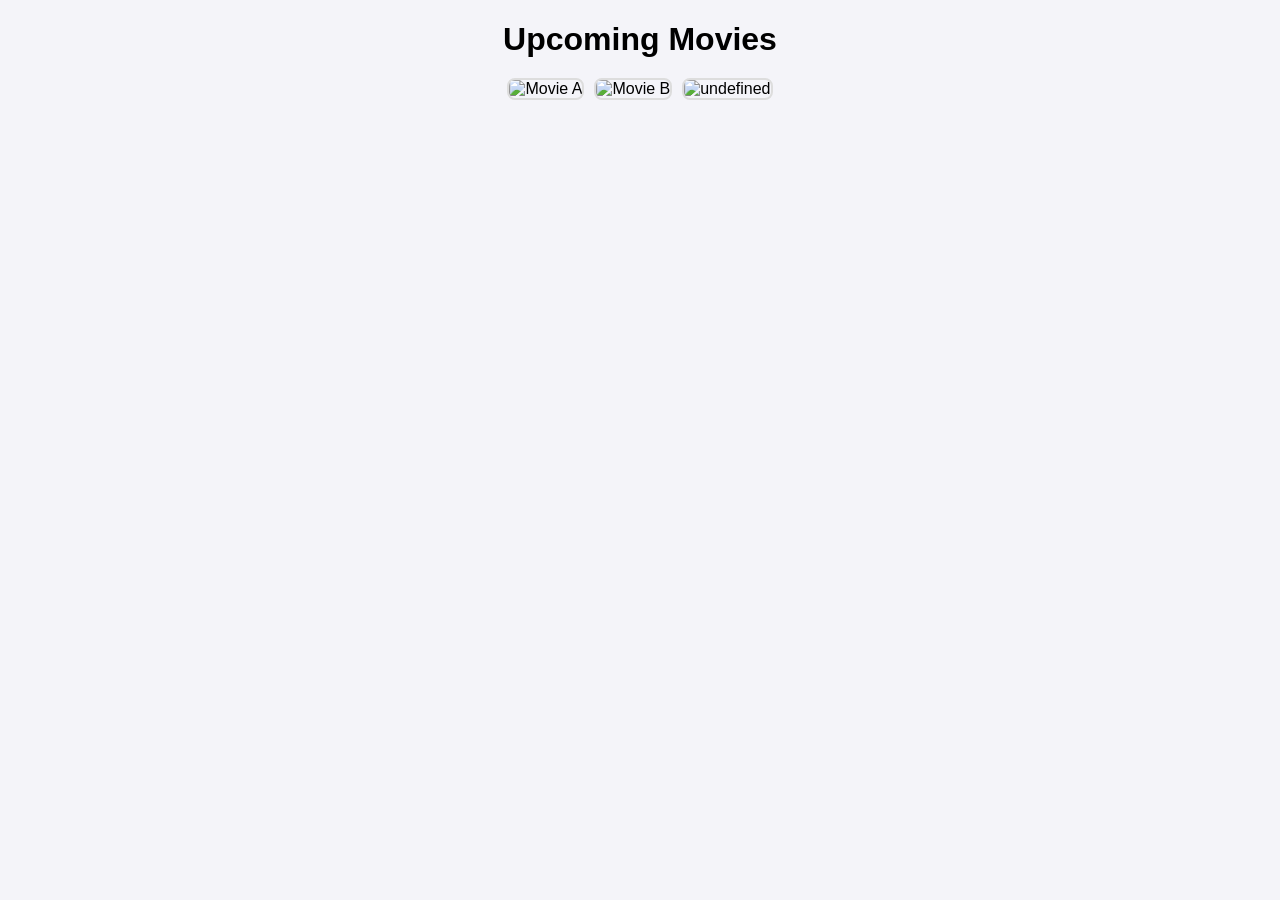
==== index.html @ 78a0d751 "add: mse r2" ====
<!DOCTYPE html>
<html lang="en">
<head>
    <meta charset="UTF-8">
    <meta name="viewport" content="width=device-width, initial-scale=1.0">
    <title>Movie Rating Predictor</title>
    <style>
        body {
            font-family: Arial, sans-serif;
            background-color: #f4f4f9;
            margin: 20px;
        }
        h1 {
            text-align: center;
            margin-bottom: 20px;
        }
        .gallery {
            display: flex;
            flex-wrap: wrap;
            gap: 10px;
            justify-content: center;
        }
        .gallery img {
            max-width: 150px;
            height: auto;
            cursor: pointer;
            border: 2px solid #ddd;
            border-radius: 8px;
            transition: transform 0.2s ease;
        }
        .gallery img:hover {
            transform: scale(1.1);
            border-color: #007BFF;
        }
        .modal {
            display: none;
            position: fixed;
            top: 50%;
            left: 50%;
            transform: translate(-50%, -50%);
            z-index: 1000;
            background: white;
            padding: 20px;
            border-radius: 10px;
            box-shadow: 0 0 10px rgba(0, 0, 0, 0.25);
        }
        .modal-header {
            font-size: 20px;
            margin-bottom: 10px;
        }
        .modal-content {
            font-size: 16px;
        }
        .modal-close {
            position: absolute;
            top: 10px;
            right: 10px;
            background: red;
            color: white;
            border: none;
            border-radius: 50%;
            width: 30px;
            height: 30px;
            cursor: pointer;
            text-align: center;
            line-height: 30px;
            font-size: 18px;
        }
    </style>
</head>
<body>
    <h1>Upcoming Movies</h1>
    <div class="gallery" id="gallery"></div>

    <!-- Modal for Movie Details -->
    <div class="modal" id="movieModal">
        <button class="modal-close" id="modalClose">&times;</button>
        <div class="modal-header" id="modalTitle"></div>
        <div class="modal-content" id="modalDetails"></div>
    </div>

    <script src="script.js"></script>
</body>
</html>
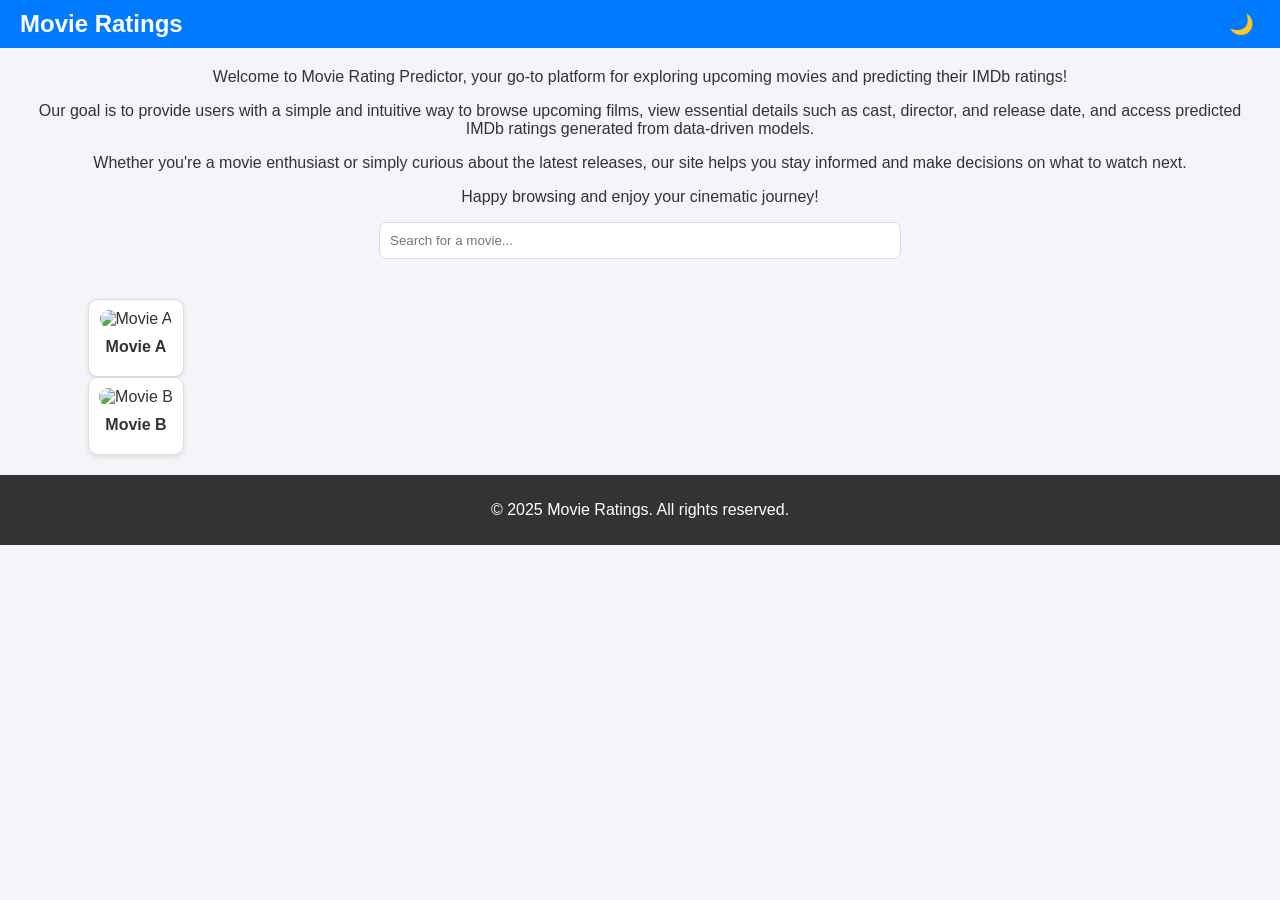
==== commit 5b557017: "add: ui" ====
--- a/index.html
+++ b/index.html
@@ -4,73 +4,44 @@
     <meta charset="UTF-8">
     <meta name="viewport" content="width=device-width, initial-scale=1.0">
     <title>Movie Rating Predictor</title>
-    <style>
-        body {
-            font-family: Arial, sans-serif;
-            background-color: #f4f4f9;
-            margin: 20px;
-        }
-        h1 {
-            text-align: center;
-            margin-bottom: 20px;
-        }
-        .gallery {
-            display: flex;
-            flex-wrap: wrap;
-            gap: 10px;
-            justify-content: center;
-        }
-        .gallery img {
-            max-width: 150px;
-            height: auto;
-            cursor: pointer;
-            border: 2px solid #ddd;
-            border-radius: 8px;
-            transition: transform 0.2s ease;
-        }
-        .gallery img:hover {
-            transform: scale(1.1);
-            border-color: #007BFF;
-        }
-        .modal {
-            display: none;
-            position: fixed;
-            top: 50%;
-            left: 50%;
-            transform: translate(-50%, -50%);
-            z-index: 1000;
-            background: white;
-            padding: 20px;
-            border-radius: 10px;
-            box-shadow: 0 0 10px rgba(0, 0, 0, 0.25);
-        }
-        .modal-header {
-            font-size: 20px;
-            margin-bottom: 10px;
-        }
-        .modal-content {
-            font-size: 16px;
-        }
-        .modal-close {
-            position: absolute;
-            top: 10px;
-            right: 10px;
-            background: red;
-            color: white;
-            border: none;
-            border-radius: 50%;
-            width: 30px;
-            height: 30px;
-            cursor: pointer;
-            text-align: center;
-            line-height: 30px;
-            font-size: 18px;
-        }
-    </style>
+    <link rel="stylesheet" href="styles.css">
 </head>
 <body>
-    <h1>Upcoming Movies</h1>
-    <div class="gallery" id="gallery"></div>
+    <!-- Header -->
+    <header>
+        <nav>
+            <div class="logo">Movie Ratings</div>
+            <button id="themeToggle">🌙</button>
+        </nav>
+    </header>
+
+    <!-- Search Bar -->
+    <section id="search">
+        <p>
+            Welcome to Movie Rating Predictor, your go-to platform for exploring upcoming movies and predicting their IMDb ratings!
+        </p>
+        <p>
+            Our goal is to provide users with a simple and intuitive way to browse upcoming films, view essential details such as cast, director, and release date, and access predicted IMDb ratings generated from data-driven models.
+        </p>
+        <p>
+            Whether you're a movie enthusiast or simply curious about the latest releases, our site helps you stay informed and make decisions on what to watch next.
+        </p>
+        <p>
+            Happy browsing and enjoy your cinematic journey!
+        </p>
+        <input type="text" id="searchBar" placeholder="Search for a movie..." />
+    </section>
+
+    <!-- Movie Gallery -->
+    <section id="home" class="gallery">
+        <div id="loadingSpinner" class="spinner"></div>
+        <div id="gallery"></div>
+    </section>
+
+    <!-- Footer -->
+    <footer>
+        <p>&copy; 2025 Movie Ratings. All rights reserved.</p>
+    </footer>
 
     <!-- Modal for Movie Details -->
     <div class="modal" id="movieModal">
--- a/styles.css
+++ b/styles.css
@@ -0,0 +1,176 @@
+/* General Styles */
+body {
+    font-family: Arial, sans-serif;
+    margin: 0;
+    padding: 0;
+    background-color: #f4f4f9;
+    color: #333;
+}
+
+/* Header */
+header {
+    background-color: #007BFF;
+    padding: 10px 20px;
+    color: white;
+}
+
+header .logo {
+    font-size: 24px;
+    font-weight: bold;
+}
+
+header nav {
+    display: flex;
+    justify-content: space-between;
+    align-items: center;
+}
+
+header .nav-links {
+    list-style: none;
+    display: flex;
+    gap: 15px;
+}
+
+header .nav-links li {
+    display: inline;
+}
+
+header .nav-links a {
+    text-decoration: none;
+    color: white;
+    font-weight: bold;
+}
+
+/* Theme Toggle */
+#themeToggle {
+    background: none;
+    border: none;
+    color: white;
+    cursor: pointer;
+    font-size: 20px;
+}
+
+/* Search Bar */
+#search {
+    margin: 20px;
+    text-align: center;
+}
+
+#searchBar {
+    padding: 10px;
+    width: 80%;
+    max-width: 500px;
+    border: 1px solid #ddd;
+    border-radius: 8px;
+}
+
+/* Gallery - Responsive Grid Layout */
+.gallery {
+    display: grid; /* Use CSS Grid */
+    grid-template-columns: repeat(auto-fill, minmax(200px, 1fr)); /* Flexible columns */
+    gap: 20px; /* Spacing between cards */
+    padding: 20px; /* Padding around the grid */
+    justify-content: center; /* Center align content */
+}
+
+/* Gallery - Responsive Grid Layout */
+.gallery {
+    display: grid; /* Enable grid layout */
+    grid-template-columns: repeat(auto-fill, minmax(200px, 1fr)); /* Flexible column layout */
+    gap: 20px; /* Spacing between items */
+    padding: 20px; /* Padding around the grid */
+    justify-items: center; /* Center-align items within the grid cells */
+}
+
+/* Card Styles */
+.gallery .card {
+    border: 1px solid #ddd;
+    border-radius: 10px;
+    padding: 10px;
+    text-align: center;
+    background: white;
+    box-shadow: 0 2px 5px rgba(0, 0, 0, 0.1);
+    transition: transform 0.2s ease, box-shadow 0.2s ease;
+}
+
+.gallery .card img {
+    width: 100%; /* Ensure images fit within the card */
+    height: auto;
+    border-radius: 10px;
+    object-fit: cover; /* Maintain aspect ratio of images */
+}
+
+.gallery .card h3 {
+    font-size: 16px;
+    margin: 10px 0;
+}
+
+.gallery .card:hover {
+    transform: translateY(-5px);
+    box-shadow: 0 4px 8px rgba(0, 0, 0, 0.2);
+}
+
+
+.spinner {
+    display: none;
+    margin: 20px auto;
+    border: 4px solid #f4f4f9;
+    border-top: 4px solid #007BFF;
+    border-radius: 50%;
+    width: 40px;
+    height: 40px;
+    animation: spin 1s linear infinite;
+}
+
+@keyframes spin {
+    0% { transform: rotate(0deg); }
+    100% { transform: rotate(360deg); }
+}
+
+/* Modal */
+.modal {
+    display: none;
+    position: fixed;
+    top: 50%;
+    left: 50%;
+    transform: translate(-50%, -50%);
+    z-index: 1000;
+    background: white;
+    padding: 20px;
+    border-radius: 10px;
+    box-shadow: 0 0 10px rgba(0, 0, 0, 0.25);
+}
+
+.modal-header {
+    font-size: 20px;
+    margin-bottom: 10px;
+}
+
+.modal-close {
+    position: absolute;
+    top: 10px;
+    right: 10px;
+    background: red;
+    color: white;
+    border: none;
+    border-radius: 50%;
+    cursor: pointer;
+}
+
+/* Footer */
+footer {
+    background: #333;
+    color: white;
+    text-align: center;
+    padding: 10px;
+}
+
+footer .social-icons img {
+    width: 24px;
+    margin: 0 5px;
+    cursor: pointer;
+}
+
+footer .social-icons img:hover {
+    opacity: 0.8;
+}
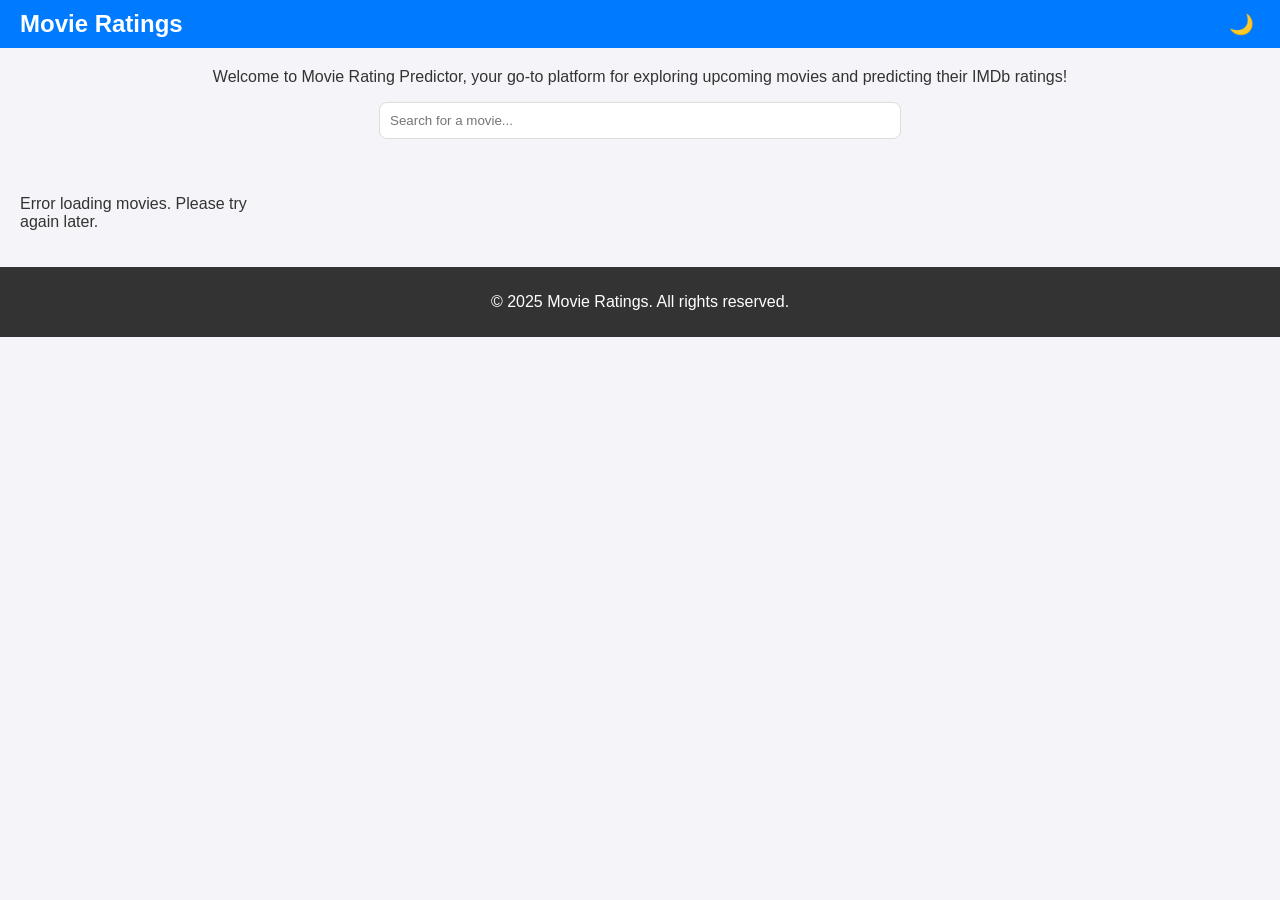
==== commit 5b95d8bd: "add: link" ====
--- a/index.html
+++ b/index.html
@@ -20,15 +20,6 @@
         <p>
             Welcome to Movie Rating Predictor, your go-to platform for exploring upcoming movies and predicting their IMDb ratings!
         </p>
-        <p>
-            Our goal is to provide users with a simple and intuitive way to browse upcoming films, view essential details such as cast, director, and release date, and access predicted IMDb ratings generated from data-driven models.
-        </p>
-        <p>
-            Whether you're a movie enthusiast or simply curious about the latest releases, our site helps you stay informed and make decisions on what to watch next.
-        </p>
-        <p>
-            Happy browsing and enjoy your cinematic journey!
-        </p>
         <input type="text" id="searchBar" placeholder="Search for a movie..." />
     </section>
 
@@ -43,13 +34,6 @@
         <p>&copy; 2025 Movie Ratings. All rights reserved.</p>
     </footer>
 
-    <!-- Modal for Movie Details -->
-    <div class="modal" id="movieModal">
-        <button class="modal-close" id="modalClose">&times;</button>
-        <div class="modal-header" id="modalTitle"></div>
-        <div class="modal-content" id="modalDetails"></div>
-    </div>
-
     <script src="script.js"></script>
 </body>
 </html>
--- a/styles.css
+++ b/styles.css
@@ -25,22 +25,6 @@
     align-items: center;
 }
 
-header .nav-links {
-    list-style: none;
-    display: flex;
-    gap: 15px;
-}
-
-header .nav-links li {
-    display: inline;
-}
-
-header .nav-links a {
-    text-decoration: none;
-    color: white;
-    font-weight: bold;
-}
-
 /* Theme Toggle */
 #themeToggle {
     background: none;
@@ -66,20 +50,11 @@
 
 /* Gallery - Responsive Grid Layout */
 .gallery {
-    display: grid; /* Use CSS Grid */
-    grid-template-columns: repeat(auto-fill, minmax(200px, 1fr)); /* Flexible columns */
-    gap: 20px; /* Spacing between cards */
-    padding: 20px; /* Padding around the grid */
-    justify-content: center; /* Center align content */
-}
-
-/* Gallery - Responsive Grid Layout */
-.gallery {
-    display: grid; /* Enable grid layout */
-    grid-template-columns: repeat(auto-fill, minmax(200px, 1fr)); /* Flexible column layout */
-    gap: 20px; /* Spacing between items */
-    padding: 20px; /* Padding around the grid */
-    justify-items: center; /* Center-align items within the grid cells */
+    display: grid;
+    grid-template-columns: repeat(auto-fill, minmax(200px, 1fr));
+    gap: 20px;
+    padding: 20px;
+    justify-items: center;
 }
 
 /* Card Styles */
@@ -94,10 +69,9 @@
 }
 
 .gallery .card img {
-    width: 100%; /* Ensure images fit within the card */
-    height: auto;
+    width: 100%;
     border-radius: 10px;
-    object-fit: cover; /* Maintain aspect ratio of images */
+    object-fit: cover;
 }
 
 .gallery .card h3 {
@@ -110,7 +84,7 @@
     box-shadow: 0 4px 8px rgba(0, 0, 0, 0.2);
 }
 
-
+/* Spinner */
 .spinner {
     display: none;
     margin: 20px auto;
@@ -127,36 +101,6 @@
     100% { transform: rotate(360deg); }
 }
 
-/* Modal */
-.modal {
-    display: none;
-    position: fixed;
-    top: 50%;
-    left: 50%;
-    transform: translate(-50%, -50%);
-    z-index: 1000;
-    background: white;
-    padding: 20px;
-    border-radius: 10px;
-    box-shadow: 0 0 10px rgba(0, 0, 0, 0.25);
-}
-
-.modal-header {
-    font-size: 20px;
-    margin-bottom: 10px;
-}
-
-.modal-close {
-    position: absolute;
-    top: 10px;
-    right: 10px;
-    background: red;
-    color: white;
-    border: none;
-    border-radius: 50%;
-    cursor: pointer;
-}
-
 /* Footer */
 footer {
     background: #333;
@@ -164,13 +108,3 @@
     text-align: center;
     padding: 10px;
 }
-
-footer .social-icons img {
-    width: 24px;
-    margin: 0 5px;
-    cursor: pointer;
-}
-
-footer .social-icons img:hover {
-    opacity: 0.8;
-}
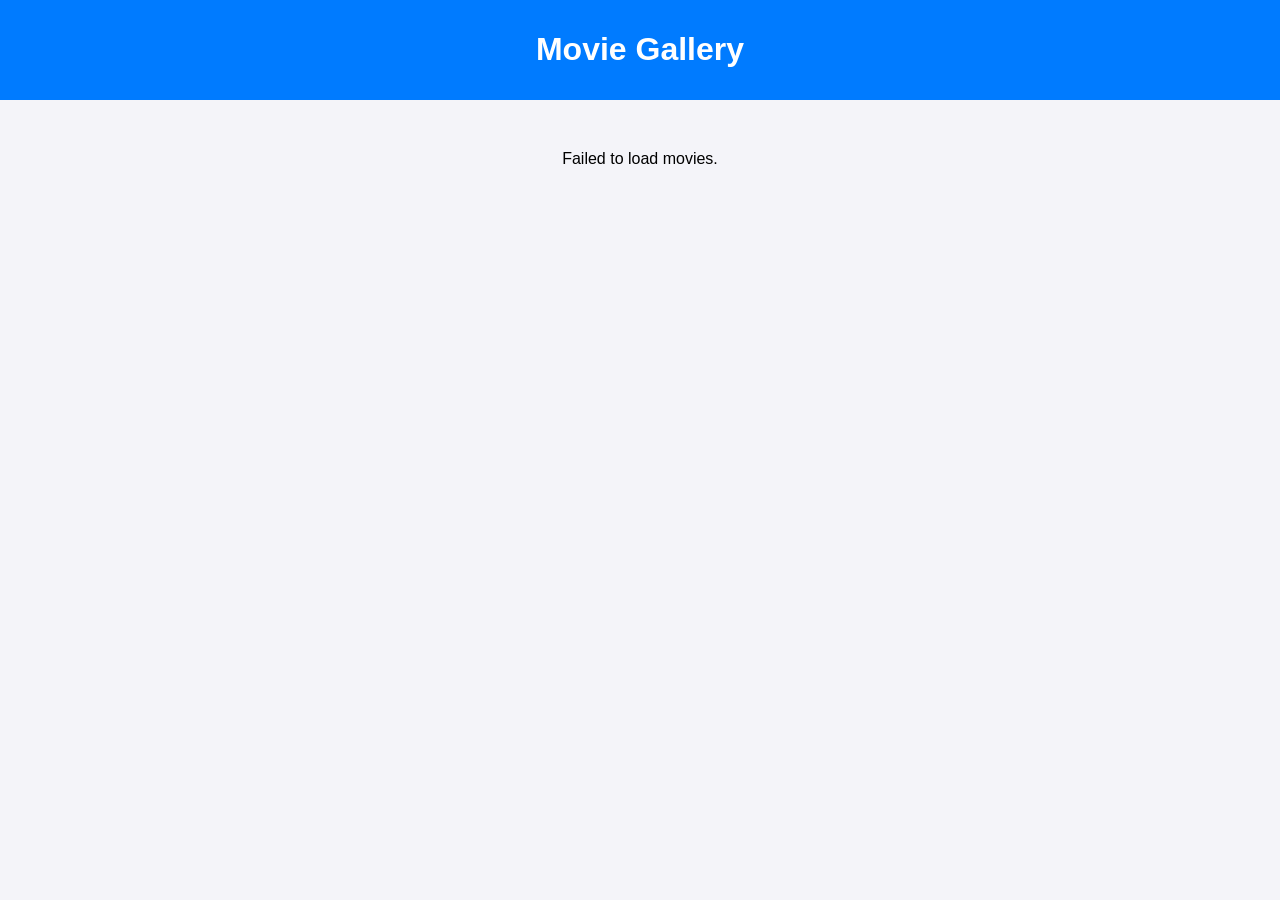
==== commit dfbaf242: "add: zero values" ====
--- a/index.html
+++ b/index.html
@@ -3,37 +3,126 @@
 <head>
     <meta charset="UTF-8">
     <meta name="viewport" content="width=device-width, initial-scale=1.0">
-    <title>Movie Rating Predictor</title>
-    <link rel="stylesheet" href="styles.css">
+    <title>Movie Gallery</title>
+    <style>
+        body {
+            font-family: Arial, sans-serif;
+            margin: 0;
+            padding: 0;
+            background-color: #f4f4f9;
+        }
+
+        header {
+            background-color: #007BFF;
+            color: white;
+            text-align: center;
+            padding: 10px;
+        }
+
+        .gallery {
+            display: flex;
+            flex-wrap: wrap;
+            gap: 20px;
+            padding: 20px;
+            justify-content: center;
+        }
+
+        .card {
+            border: 1px solid #ddd;
+            border-radius: 8px;
+            background: white;
+            padding: 10px;
+            width: 200px;
+            text-align: center;
+            box-shadow: 0 2px 4px rgba(0, 0, 0, 0.1);
+        }
+
+        .card img {
+            width: 100%;
+            border-radius: 8px;
+            object-fit: cover;
+        }
+
+        .card h3 {
+            font-size: 16px;
+            margin: 10px 0;
+        }
+
+        .card p {
+            font-size: 14px;
+            color: #555;
+        }
+
+        .spinner {
+            text-align: center;
+            margin-top: 50px;
+        }
+    </style>
 </head>
 <body>
-    <!-- Header -->
     <header>
-        <nav>
-            <div class="logo">Movie Ratings</div>
-            <button id="themeToggle">🌙</button>
-        </nav>
+        <h1>Movie Gallery</h1>
     </header>
 
-    <!-- Search Bar -->
-    <section id="search">
-        <p>
-            Welcome to Movie Rating Predictor, your go-to platform for exploring upcoming movies and predicting their IMDb ratings!
-        </p>
-        <input type="text" id="searchBar" placeholder="Search for a movie..." />
-    </section>
+    <div class="spinner" id="spinner">Loading...</div>
+    <div class="gallery" id="gallery"></div>
 
-    <!-- Movie Gallery -->
-    <section id="home" class="gallery">
-        <div id="loadingSpinner" class="spinner"></div>
-        <div id="gallery"></div>
-    </section>
+    <script>
+        const csvUrl = "https://raw.githubusercontent.com/MartinEBravo/movie-rating-predictor-service/main/movies.csv";
 
-    <!-- Footer -->
-    <footer>
-        <p>&copy; 2025 Movie Ratings. All rights reserved.</p>
-    </footer>
+        async function fetchCSV(url) {
+            const response = await fetch(url);
+            const csvText = await response.text();
+            
+            // Split rows by newline and columns by semicolon
+            const rows = csvText.split("\n").map(row => row.split(";"));
+            const headers = rows[0];
+            const data = rows.slice(1).map(row => {
+                const obj = {};
+                row.forEach((value, index) => {
+                    obj[headers[index].trim()] = value.trim();
+                });
+                return obj;
+            });
+            return data;
+        }
 
-    <script src="script.js"></script>
+        async function displayMovies() {
+            const spinner = document.getElementById("spinner");
+            const gallery = document.getElementById("gallery");
+
+            try {
+                const movies = await fetchCSV(csvUrl);
+
+                gallery.innerHTML = ""; // Clear spinner
+                spinner.style.display = "none";
+
+                movies.forEach(movie => {
+                    // Handle missing values with fallbacks
+                    const title = movie["title"] || "Unknown Title";
+                    const rating = movie["predicted_rating"] || "N/A";
+                    const poster = movie["poster_path"]
+                        ? `https://image.tmdb.org/t/p/w200${movie["poster_path"]}`
+                        : "https://via.placeholder.com/200x300?text=No+Image";
+
+                    const card = document.createElement("div");
+                    card.className = "card";
+
+                    card.innerHTML = `
+                        <img src="${poster}" alt="${title}">
+                        <h3>${title}</h3>
+                        <p>Predicted Rating: ${rating}</p>
+                    `;
+
+                    gallery.appendChild(card);
+                });
+            } catch (error) {
+                console.error("Error fetching or parsing CSV:", error);
+                spinner.textContent = "Failed to load movies.";
+            }
+        }
+
+        document.addEventListener("DOMContentLoaded", displayMovies);
+    </script>
 </body>
 </html>
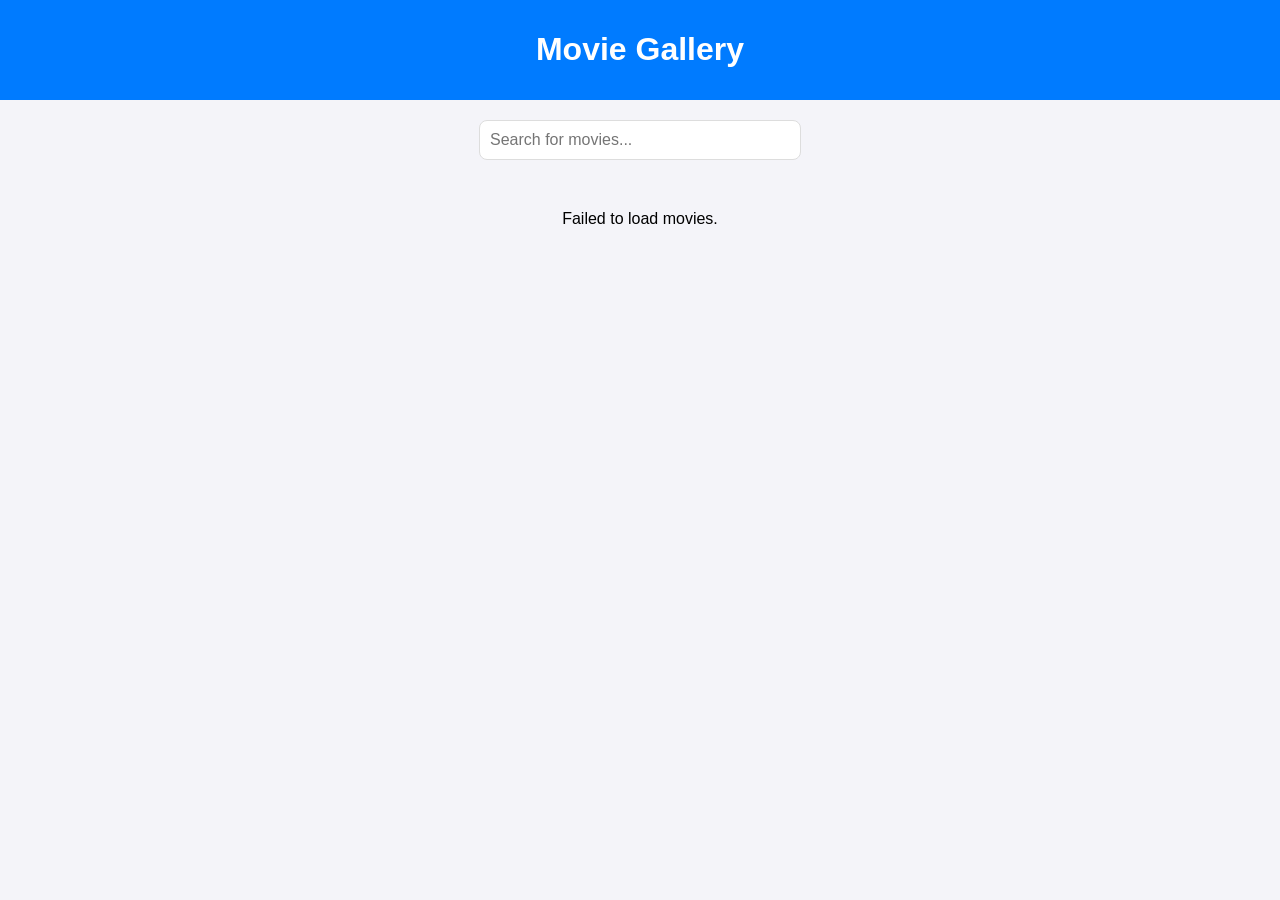
==== commit bcdfdf34: "add: webapp" ====
--- a/index.html
+++ b/index.html
@@ -17,6 +17,19 @@
             color: white;
             text-align: center;
             padding: 10px;
+        }
+
+        .search-bar {
+            text-align: center;
+            margin: 20px;
+        }
+
+        .search-bar input {
+            padding: 10px;
+            width: 300px;
+            font-size: 16px;
+            border: 1px solid #ddd;
+            border-radius: 8px;
         }
 
         .gallery {
@@ -64,6 +77,10 @@
         <h1>Movie Gallery</h1>
     </header>
 
+    <div class="search-bar">
+        <input type="text" id="search" placeholder="Search for movies...">
+    </div>
+
     <div class="spinner" id="spinner">Loading...</div>
     <div class="gallery" id="gallery"></div>
 
@@ -74,7 +91,6 @@
             const response = await fetch(url);
             const csvText = await response.text();
             
-            // Split rows by newline and columns by semicolon
             const rows = csvText.split("\n").map(row => row.split(";"));
             const headers = rows[0];
             const data = rows.slice(1).map(row => {
@@ -87,34 +103,45 @@
             return data;
         }
 
+        function createMovieCard(movie) {
+            const title = movie["title"] || "Unknown Title";
+            const rating = movie["predicted_rating"] || "N/A";
+            const poster = movie["poster_path"]
+                ? `https://image.tmdb.org/t/p/w200${movie["poster_path"]}`
+                : "https://upload.wikimedia.org/wikipedia/commons/thumb/a/ac/No_image_available.svg/1024px-No_image_available.svg.png";
+            const imdbLink = movie["imdb_id"] ? `https://www.imdb.com/title/${movie["imdb_id"]}` : "#";
+
+            return `
+                <div class="card">
+                    <img src="${poster}" alt="${title}">
+                    <h3>${title}</h3>
+                    <p>Predicted Rating: ${rating}</p>
+                    <a href="${imdbLink}" target="_blank">View on IMDb</a>
+                </div>
+            `;
+        }
+
         async function displayMovies() {
             const spinner = document.getElementById("spinner");
             const gallery = document.getElementById("gallery");
+            const searchInput = document.getElementById("search");
 
             try {
                 const movies = await fetchCSV(csvUrl);
-
-                gallery.innerHTML = ""; // Clear spinner
                 spinner.style.display = "none";
 
-                movies.forEach(movie => {
-                    // Handle missing values with fallbacks
-                    const title = movie["title"] || "Unknown Title";
-                    const rating = movie["predicted_rating"] || "N/A";
-                    const poster = movie["poster_path"]
-                        ? `https://image.tmdb.org/t/p/w200${movie["poster_path"]}`
-                        : "https://via.placeholder.com/200x300?text=No+Image";
+                function renderGallery(filteredMovies) {
+                    gallery.innerHTML = filteredMovies.map(createMovieCard).join("");
+                }
 
-                    const card = document.createElement("div");
-                    card.className = "card";
+                renderGallery(movies);
 
-                    card.innerHTML = `
-                        <img src="${poster}" alt="${title}">
-                        <h3>${title}</h3>
-                        <p>Predicted Rating: ${rating}</p>
-                    `;
-
-                    gallery.appendChild(card);
+                searchInput.addEventListener("input", event => {
+                    const searchTerm = event.target.value.toLowerCase();
+                    const filteredMovies = movies.filter(movie =>
+                        (movie["title"] || "").toLowerCase().includes(searchTerm)
+                    );
+                    renderGallery(filteredMovies);
                 });
             } catch (error) {
                 console.error("Error fetching or parsing CSV:", error);
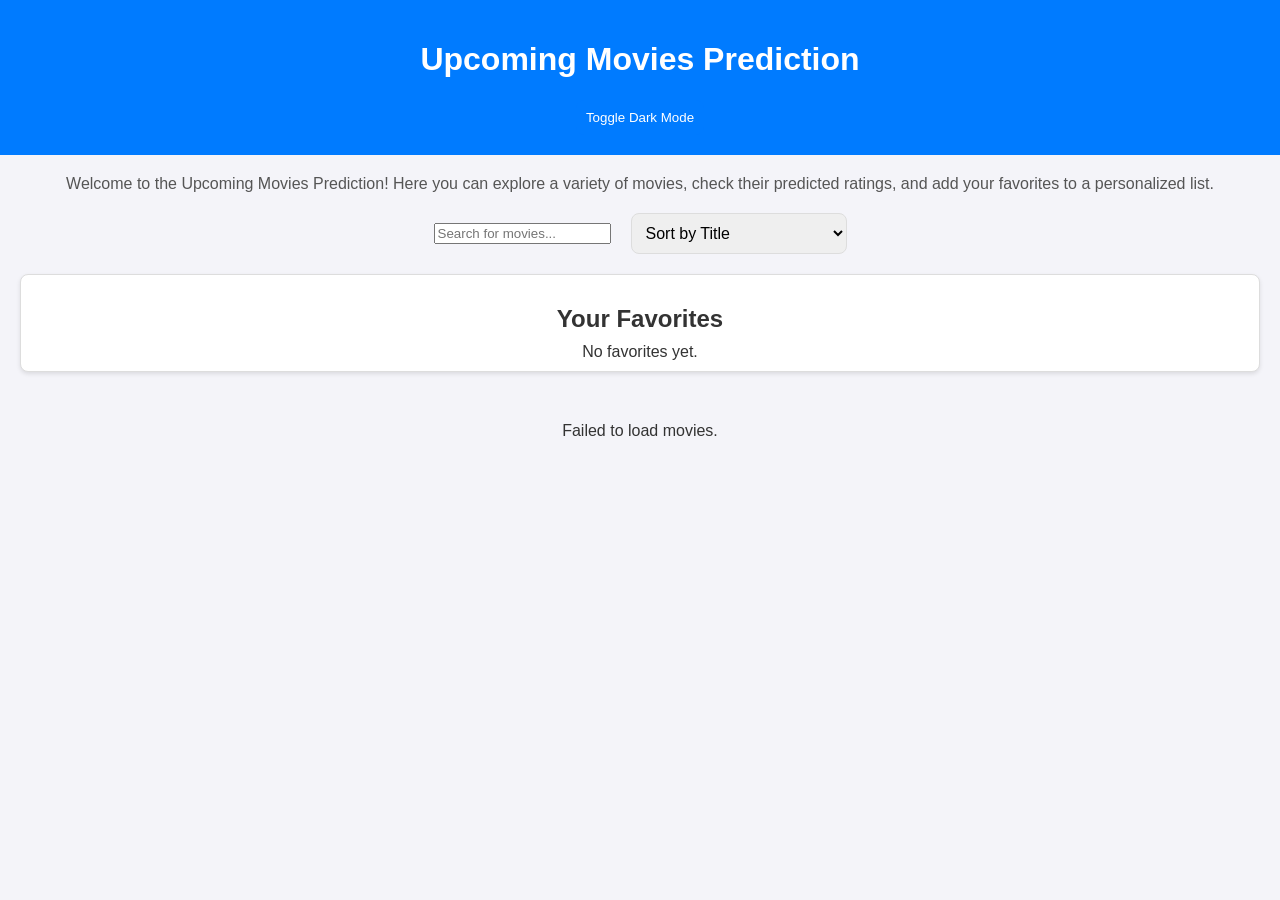
==== commit 6078324c: "add: enhanced website" ====
--- a/index.html
+++ b/index.html
@@ -3,33 +3,55 @@
 <head>
     <meta charset="UTF-8">
     <meta name="viewport" content="width=device-width, initial-scale=1.0">
-    <title>Movie Gallery</title>
+    <title>Upcoming Movies Prediction</title>
     <style>
         body {
             font-family: Arial, sans-serif;
             margin: 0;
             padding: 0;
             background-color: #f4f4f9;
+            color: #333;
         }
 
         header {
             background-color: #007BFF;
             color: white;
             text-align: center;
+            padding: 20px 10px;
+            position: sticky;
+            top: 0;
+            z-index: 1000;
+        }
+
+        .description {
+            text-align: center;
+            margin: 20px;
+            font-size: 16px;
+            color: #555;
+        }
+
+        .controls {
+            display: flex;
+            justify-content: center;
+            align-items: center;
+            gap: 20px;
+            margin: 20px;
+        }
+
+        .search-bar input, .sort-dropdown {
             padding: 10px;
-        }
-
-        .search-bar {
-            text-align: center;
-            margin: 20px;
-        }
-
-        .search-bar input {
-            padding: 10px;
-            width: 300px;
             font-size: 16px;
             border: 1px solid #ddd;
             border-radius: 8px;
+        }
+
+        .theme-toggle {
+            padding: 10px;
+            background-color: #007BFF;
+            color: white;
+            border: none;
+            border-radius: 8px;
+            cursor: pointer;
         }
 
         .gallery {
@@ -48,12 +70,21 @@
             width: 200px;
             text-align: center;
             box-shadow: 0 2px 4px rgba(0, 0, 0, 0.1);
+            transition: transform 0.3s ease, box-shadow 0.3s ease;
+            overflow: hidden;
+            position: relative;
+        }
+
+        .card:hover {
+            transform: scale(1.05);
+            box-shadow: 0 4px 8px rgba(0, 0, 0, 0.2);
         }
 
         .card img {
             width: 100%;
             border-radius: 8px;
             object-fit: cover;
+            cursor: pointer;
         }
 
         .card h3 {
@@ -61,24 +92,106 @@
             margin: 10px 0;
         }
 
-        .card p {
+        .rating {
             font-size: 14px;
-            color: #555;
+            margin: 10px 0;
+        }
+
+        .stars {
+            color: #FFD700;
+        }
+
+        .card .genres {
+            display: flex;
+            flex-wrap: wrap;
+            gap: 5px;
+            justify-content: center;
+        }
+
+        .card .genres span {
+            padding: 5px 10px;
+            background-color: #f0f0f0;
+            border-radius: 5px;
+            font-size: 12px;
+            cursor: pointer;
+            transition: background-color 0.3s;
+        }
+
+        .card .genres span:hover {
+            background-color: #007BFF;
+            color: white;
+        }
+
+        .favorites {
+            margin: 20px;
+            padding: 10px;
+            border: 1px solid #ddd;
+            border-radius: 8px;
+            background-color: white;
+            box-shadow: 0 2px 4px rgba(0, 0, 0, 0.1);
+        }
+
+        .favorites h2 {
+            text-align: center;
+            margin-bottom: 10px;
+        }
+
+        .favorites-list {
+            display: flex;
+            flex-wrap: wrap;
+            gap: 20px;
+            justify-content: center;
         }
 
         .spinner {
             text-align: center;
             margin-top: 50px;
+        }
+
+        .dark-mode {
+            background-color: #1e1e1e;
+            color: #ccc;
+        }
+
+        .dark-mode .card {
+            background-color: #333;
+            border-color: #555;
+        }
+
+        .dark-mode .theme-toggle {
+            background-color: #555;
+            color: #ddd;
+        }
+
+        .dark-mode .sort-dropdown {
+            background-color: #333;
+            color: #ccc;
+            border-color: #555;
         }
     </style>
 </head>
 <body>
     <header>
-        <h1>Movie Gallery</h1>
+        <h1>Upcoming Movies Prediction</h1>
+        <button class="theme-toggle" id="theme-toggle">Toggle Dark Mode</button>
     </header>
 
-    <div class="search-bar">
+    <div class="description">
+        Welcome to the Upcoming Movies Prediction! Here you can explore a variety of movies, check their predicted ratings, and add your favorites to a personalized list.
+    </div>
+
+    <div class="controls">
         <input type="text" id="search" placeholder="Search for movies...">
+        <select id="sort" class="sort-dropdown">
+            <option value="title">Sort by Title</option>
+            <option value="rating">Sort by Predicted Rating</option>
+            <option value="year">Sort by Release Year</option>
+        </select>
+    </div>
+
+    <div class="favorites" id="favorites">
+        <h2>Your Favorites</h2>
+        <div id="favorites-list" class="favorites-list">No favorites yet.</div>
     </div>
 
     <div class="spinner" id="spinner">Loading...</div>
@@ -86,11 +199,11 @@
 
     <script>
         const csvUrl = "https://raw.githubusercontent.com/MartinEBravo/movie-rating-predictor-service/main/movies.csv";
+        const favorites = [];
 
         async function fetchCSV(url) {
             const response = await fetch(url);
             const csvText = await response.text();
-            
             const rows = csvText.split("\n").map(row => row.split(";"));
             const headers = rows[0];
             const data = rows.slice(1).map(row => {
@@ -105,7 +218,10 @@
 
         function createMovieCard(movie) {
             const title = movie["title"] || "Unknown Title";
-            const rating = movie["predicted_rating"] || "N/A";
+            const rating = parseFloat(movie["predicted_rating"] || 0).toFixed(1);
+            const stars = "⭐".repeat(Math.round(rating));
+            const year = movie["release_year"] || "Unknown Year";
+            const genres = (movie["genres"] || "").split(",").map(genre => genre.trim());
             const poster = movie["poster_path"]
                 ? `https://image.tmdb.org/t/p/w200${movie["poster_path"]}`
                 : "https://upload.wikimedia.org/wikipedia/commons/thumb/a/ac/No_image_available.svg/1024px-No_image_available.svg.png";
@@ -113,21 +229,63 @@
 
             return `
                 <div class="card">
-                    <img src="${poster}" alt="${title}">
+                    <a href="${imdbLink}" target="_blank">
+                        <img src="${poster}" alt="${title}">
+                    </a>
                     <h3>${title}</h3>
-                    <p>Predicted Rating: ${rating}</p>
-                    <a href="${imdbLink}" target="_blank">View on IMDb</a>
+                    <p class="rating">Predicted Rating: ${rating} <span class="stars">${stars}</span></p>
+                    <p>Year: ${year}</p>
+                    <div class="genres">
+                        ${genres.map(genre => `<span>${genre}</span>`).join("")}
+                    </div>
+                    <button onclick="addToFavorites('${title}', ${rating}, '${poster}', '${genres.join(", ")}')">Add to Favorites</button>
                 </div>
             `;
+        }
+
+        function addToFavorites(title, rating, poster, genres) {
+            if (!favorites.some(fav => fav.title === title)) {
+                favorites.push({ title, rating, poster, genres });
+                updateFavorites();
+            }
+        }
+
+        function updateFavorites() {
+            const favoritesList = document.getElementById("favorites-list");
+            if (favorites.length === 0) {
+                favoritesList.innerHTML = "No favorites yet.";
+            } else {
+                favoritesList.innerHTML = favorites.map(fav => `
+                    <div class="card">
+                        <img src="${fav.poster}" alt="${fav.title}">
+                        <h3>${fav.title}</h3>
+                        <p class="rating">Predicted Rating: ${fav.rating} <span class="stars">${"⭐".repeat(Math.round(fav.rating))}</span></p>
+                        <p>Genres: ${fav.genres}</p>
+                    </div>
+                `).join("");
+            }
+        }
+
+        function sortMovies(movies, criteria) {
+            return movies.sort((a, b) => {
+                if (criteria === "rating") {
+                    return parseFloat(b["predicted_rating"] || 0) - parseFloat(a["predicted_rating"] || 0);
+                } else if (criteria === "year") {
+                    return parseInt(b["release_year"] || 0) - parseInt(a["release_year"] || 0);
+                } else {
+                    return (a["title"] || "").localeCompare(b["title"] || "");
+                }
+            });
         }
 
         async function displayMovies() {
             const spinner = document.getElementById("spinner");
             const gallery = document.getElementById("gallery");
             const searchInput = document.getElementById("search");
+            const sortDropdown = document.getElementById("sort");
 
             try {
-                const movies = await fetchCSV(csvUrl);
+                let movies = await fetchCSV(csvUrl);
                 spinner.style.display = "none";
 
                 function renderGallery(filteredMovies) {
@@ -143,12 +301,32 @@
                     );
                     renderGallery(filteredMovies);
                 });
+
+                sortDropdown.addEventListener("change", event => {
+                    const sortedMovies = sortMovies(movies, event.target.value);
+                    renderGallery(sortedMovies);
+                });
+
+                gallery.addEventListener("click", event => {
+                    if (event.target.tagName === "SPAN") {
+                        const genre = event.target.textContent.toLowerCase();
+                        const filteredMovies = movies.filter(movie =>
+                            (movie["genres"] || "").toLowerCase().includes(genre)
+                        );
+                        renderGallery(filteredMovies);
+                    }
+                });
             } catch (error) {
                 console.error("Error fetching or parsing CSV:", error);
                 spinner.textContent = "Failed to load movies.";
             }
         }
 
+        function toggleDarkMode() {
+            document.body.classList.toggle("dark-mode");
+        }
+
+        document.getElementById("theme-toggle").addEventListener("click", toggleDarkMode);
         document.addEventListener("DOMContentLoaded", displayMovies);
     </script>
 </body>
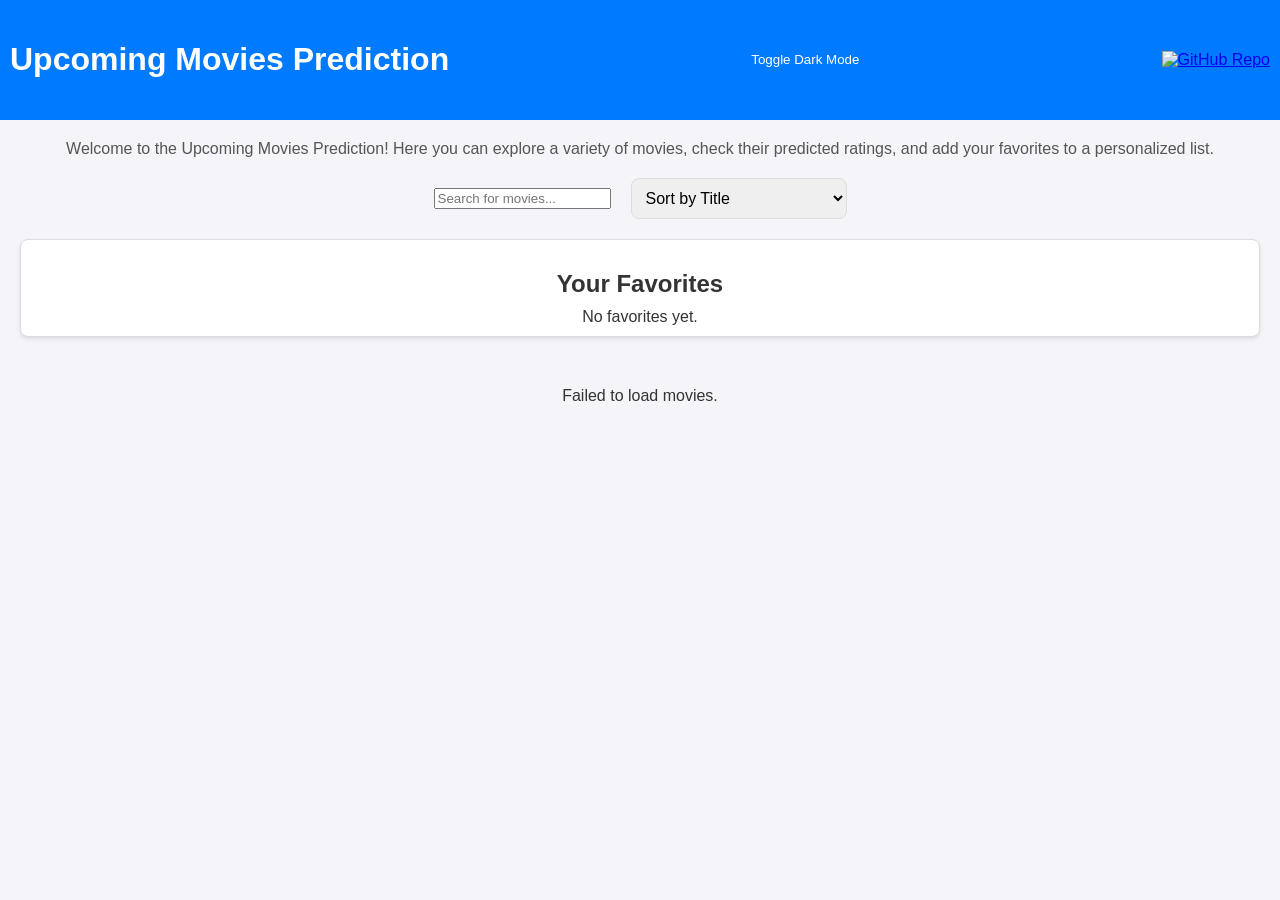
==== commit 3cfd0aa0: "add: git logo" ====
--- a/index.html
+++ b/index.html
@@ -21,6 +21,14 @@
             position: sticky;
             top: 0;
             z-index: 1000;
+            display: flex;
+            justify-content: space-between;
+            align-items: center;
+        }
+
+        .repo-link img {
+            width: 40px;
+            height: 40px;
         }
 
         .description {
@@ -174,6 +182,9 @@
     <header>
         <h1>Upcoming Movies Prediction</h1>
         <button class="theme-toggle" id="theme-toggle">Toggle Dark Mode</button>
+        <a href="https://github.com/MartinEBravo/movie-rating-predictor-service" class="repo-link" target="_blank">
+            <img src="https://github.githubassets.com/images/modules/logos_page/GitHub-Mark.png" alt="GitHub Repo">
+        </a>
     </header>
 
     <div class="description">
